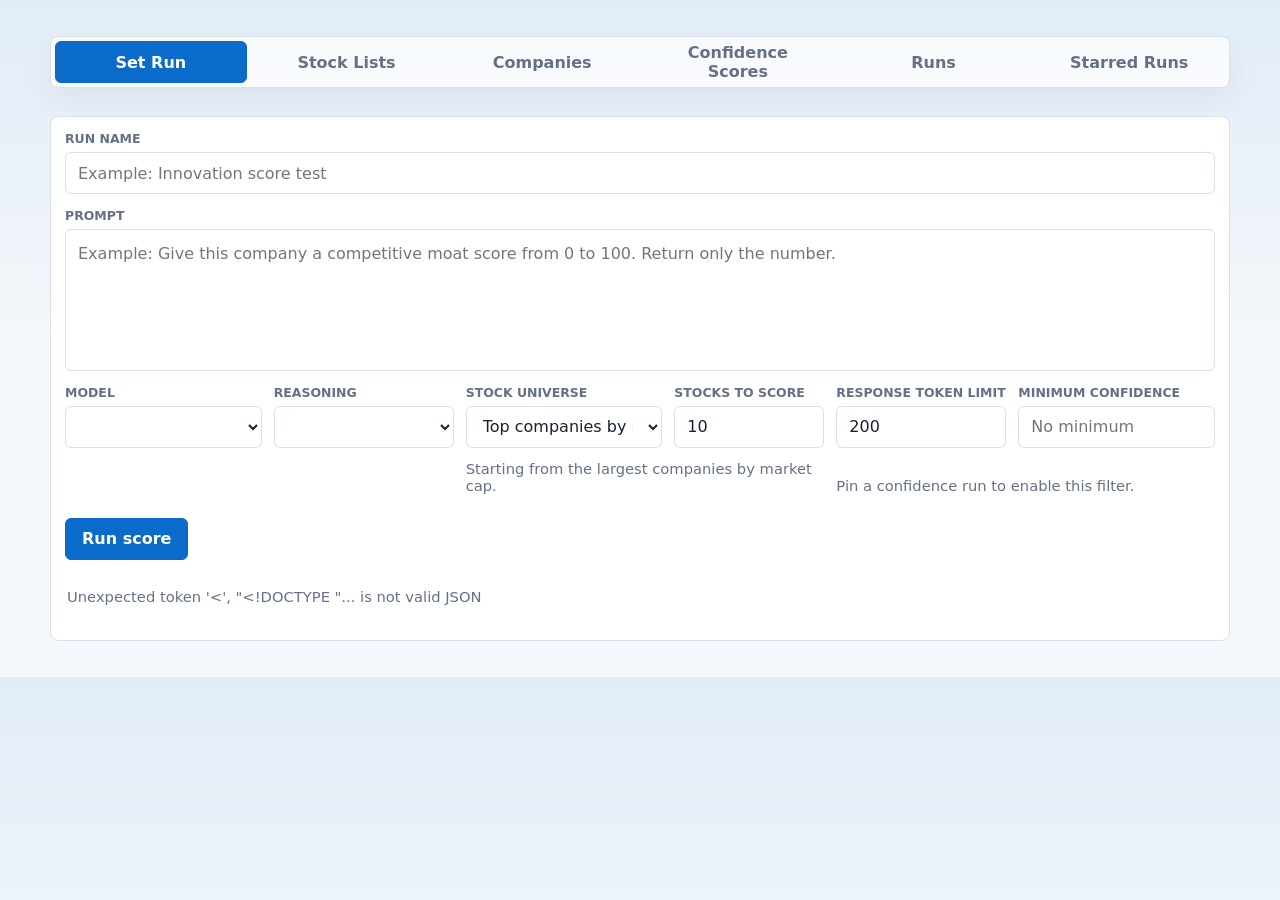
==== index.html @ 7d156f44 "Separate and pin confidence score runs" ====
<!doctype html>
<html lang="en">
  <head>
    <meta charset="utf-8" />
    <meta name="viewport" content="width=device-width, initial-scale=1" />
    <title>AI Stock Scorer</title>
    <link rel="stylesheet" href="/styles.css" />
  </head>
  <body>
    <main class="shell">
      <nav class="home-tabs" role="tablist" aria-label="Stock scorer sections">
        <button
          id="setRunTab"
          class="home-tab is-active"
          type="button"
          role="tab"
          aria-selected="true"
          aria-controls="setRunPanel"
          data-home-tab="set-run"
        >Set Run</button>
        <button
          id="stockListsTab"
          class="home-tab"
          type="button"
          role="tab"
          aria-selected="false"
          aria-controls="stockListsPanel"
          data-home-tab="stock-lists"
          tabindex="-1"
        >Stock Lists</button>
        <button
          id="companiesTab"
          class="home-tab"
          type="button"
          role="tab"
          aria-selected="false"
          aria-controls="companiesPanel"
          data-home-tab="companies"
          tabindex="-1"
        >Companies</button>
        <button
          id="confidenceScoresTab"
          class="home-tab"
          type="button"
          role="tab"
          aria-selected="false"
          aria-controls="confidenceScoresPanel"
          data-home-tab="confidence-scores"
          tabindex="-1"
        >Confidence Scores</button>
        <button
          id="runsTab"
          class="home-tab"
          type="button"
          role="tab"
          aria-selected="false"
          aria-controls="runsPanel"
          data-home-tab="runs"
          tabindex="-1"
        >Runs</button>
        <button
          id="starredRunsTab"
          class="home-tab"
          type="button"
          role="tab"
          aria-selected="false"
          aria-controls="starredRunsPanel"
          data-home-tab="starred-runs"
          tabindex="-1"
        >Starred Runs</button>
      </nav>

      <section
        id="setRunPanel"
        class="prompt-panel home-tab-panel"
        role="tabpanel"
        aria-labelledby="setRunTab"
        data-home-panel="set-run"
      >
        <label>
          <span>Run name</span>
          <input id="runNameInput" type="text" maxlength="120" placeholder="Example: Innovation score test" />
        </label>
        <label>
          <span>Prompt</span>
          <textarea id="promptInput" rows="5" placeholder="Example: Give this company a competitive moat score from 0 to 100. Return only the number."></textarea>
        </label>
        <div class="run-options">
          <label>
            <span>Model</span>
            <select id="modelSelect"></select>
          </label>
          <label>
            <span>Reasoning</span>
            <select id="reasoningSelect"></select>
          </label>
          <label>
            <span>Stock universe</span>
            <select id="universeSelect">
              <option value="top">Top companies by market cap</option>
            </select>
          </label>
          <label>
            <span>Stocks to score</span>
            <input id="companyCountInput" type="number" min="1" max="2000" value="10" />
          </label>
          <label>
            <span>Response token limit</span>
            <input id="maxTokensInput" type="number" min="1" max="32768" value="200" />
          </label>
          <label>
            <span>Minimum confidence</span>
            <input id="minimumConfidenceInput" type="number" min="0" max="100" step="1" placeholder="No minimum" />
          </label>
          <p id="companyCountHelp">Starting from the largest companies by market cap.</p>
          <p id="confidenceFilterHelp">Pin a confidence run to enable this filter.</p>
        </div>
        <div class="actions">
          <button id="runButton" type="button">Run score</button>
        </div>
        <p id="status" class="status" role="status"></p>
      </section>

      <section
        id="stockListsPanel"
        class="list-manager home-tab-panel"
        role="tabpanel"
        aria-labelledby="stockListsTab stockListsTitle"
        data-home-panel="stock-lists"
        hidden
      >
        <div class="section-heading">
          <div>
            <p class="eyebrow">Custom universes</p>
            <h2 id="stockListsTitle">Stock lists</h2>
          </div>
          <button id="newListButton" class="secondary-button" type="button">New list</button>
        </div>

        <div class="list-editor-grid">
          <div class="list-editor-controls">
            <label>
              <span>Saved list</span>
              <select id="listEditorSelect">
                <option value="">New list</option>
              </select>
            </label>
            <label>
              <span>List name</span>
              <input id="listNameInput" type="text" maxlength="120" placeholder="Example: Semiconductor leaders" />
            </label>
            <label>
              <span>Find stocks</span>
              <input id="stockSearchInput" type="search" placeholder="Search company or ticker" autocomplete="off" />
            </label>
            <div id="stockSearchResults" class="stock-picker-results" aria-live="polite"></div>
          </div>

          <div class="selected-stocks-panel">
            <div class="selected-stocks-heading">
              <span>Selected stocks</span>
              <strong id="selectedStockCount">0</strong>
            </div>
            <div id="selectedStocks" class="selected-stocks"></div>
          </div>
        </div>

        <div class="actions list-actions">
          <button id="saveListButton" type="button">Save list</button>
          <button id="archiveListButton" class="danger-button" type="button" disabled>Archive list</button>
          <p id="listStatus" class="status" role="status"></p>
        </div>
      </section>

      <section
        id="companiesPanel"
        class="home-tab-panel companies-panel"
        role="tabpanel"
        aria-labelledby="companiesTab companiesTitle"
        data-home-panel="companies"
        hidden
      >
        <div class="section-heading">
          <div>
            <p class="eyebrow">Scraped universe</p>
            <h2 id="companiesTitle">Companies</h2>
          </div>
        </div>
        <div class="companies-toolbar">
          <label>
            <span>Search companies</span>
            <input id="companiesSearchInput" type="search" placeholder="Company or ticker" autocomplete="off" />
          </label>
          <p id="companiesStatus" class="status" role="status"></p>
        </div>
        <div class="table-wrap" aria-label="Scraped companies">
          <table class="companies-table">
            <thead>
              <tr>
                <th>#</th>
                <th><button class="sort-button" type="button" data-company-sort="rank">Market cap rank</button></th>
                <th><button class="sort-button" type="button" data-company-sort="name">Company</button></th>
                <th><button class="sort-button" type="button" data-company-sort="marketCapValue">Market cap</button></th>
                <th>Price</th>
                <th><button class="sort-button" type="button" data-company-sort="country">Country</button></th>
              </tr>
            </thead>
            <tbody id="companyRows">
              <tr><td colspan="6">Loading companies...</td></tr>
            </tbody>
          </table>
        </div>
      </section>

      <section
        id="confidenceScoresPanel"
        class="home-tab-panel confidence-scores-panel"
        role="tabpanel"
        aria-labelledby="confidenceScoresTab confidenceScoresTitle"
        data-home-panel="confidence-scores"
        hidden
      >
        <div class="section-heading confidence-heading">
          <div>
            <p class="eyebrow">Model familiarity</p>
            <h2 id="confidenceScoresTitle">Confidence Scores</h2>
          </div>
        </div>
        <p id="confidenceRunsStatus" class="status" role="status"></p>
        <div class="table-wrap" aria-label="Confidence score runs">
          <table class="confidence-table">
            <thead>
              <tr>
                <th>Run</th>
                <th>Name</th>
                <th>Status</th>
                <th>Progress</th>
                <th>Cost</th>
                <th>Created</th>
                <th>Active dataset</th>
              </tr>
            </thead>
            <tbody id="confidenceRunRows">
              <tr><td colspan="7">Loading confidence runs...</td></tr>
            </tbody>
          </table>
        </div>
      </section>

      <section
        id="runsPanel"
        class="home-tab-panel runs-panel"
        role="tabpanel"
        aria-labelledby="runsTab runsTitle"
        data-home-panel="runs"
        hidden
      >
        <div class="section-heading runs-heading">
          <div>
            <p class="eyebrow">Saved rankings</p>
            <h2 id="runsTitle">Runs</h2>
          </div>
        </div>
        <p id="runsStatus" class="status" role="status"></p>
        <div class="table-wrap" aria-label="Saved scoring runs">
          <table>
            <thead>
              <tr>
                <th>Run</th>
                <th>Name</th>
                <th>Status</th>
                <th>Progress</th>
                <th>Cost</th>
                <th>Created</th>
                <th></th>
              </tr>
            </thead>
            <tbody id="runRows"></tbody>
          </table>
        </div>
      </section>

      <section
        id="starredRunsPanel"
        class="home-tab-panel runs-panel"
        role="tabpanel"
        aria-labelledby="starredRunsTab starredRunsTitle"
        data-home-panel="starred-runs"
        hidden
      >
        <div class="section-heading runs-heading">
          <div>
            <p class="eyebrow">Pinned rankings</p>
            <h2 id="starredRunsTitle">Starred Runs</h2>
          </div>
        </div>
        <p id="starredRunsStatus" class="status" role="status"></p>
        <div class="table-wrap" aria-label="Starred scoring runs">
          <table>
            <thead>
              <tr>
                <th>Run</th>
                <th>Name</th>
                <th>Status</th>
                <th>Progress</th>
                <th>Cost</th>
                <th>Created</th>
                <th></th>
              </tr>
            </thead>
            <tbody id="starredRunRows"></tbody>
          </table>
        </div>
      </section>
    </main>
    <script src="/app.js" type="module"></script>
  </body>
</html>
---- styles.css ----
:root {
  color-scheme: light;
  --ink: #18212f;
  --muted: #657086;
  --line: #d9e0ea;
  --panel: #ffffff;
  --backdrop: #f4f7fb;
  --accent: #0b6bcb;
  --accent-strong: #064b91;
  --gain: #087f5b;
  --loss: #c92a2a;
  font-family: Inter, ui-sans-serif, system-ui, -apple-system, BlinkMacSystemFont, "Segoe UI", sans-serif;
}

* {
  box-sizing: border-box;
}

body {
  margin: 0;
  min-width: 320px;
  color: var(--ink);
  background:
    linear-gradient(180deg, rgba(11, 107, 203, 0.08), transparent 340px),
    var(--backdrop);
}

.shell {
  width: min(1180px, calc(100% - 32px));
  margin: 0 auto;
  padding: 36px 0;
}

.run-shell {
  padding-bottom: max(36px, 55vh);
}

.page-nav {
  display: flex;
  justify-content: flex-end;
  margin-bottom: 16px;
}

.nav-link {
  display: inline-flex;
  align-items: center;
  min-height: 38px;
  padding: 0 12px;
  border: 1px solid var(--line);
  border-radius: 6px;
  background: rgba(255, 255, 255, 0.78);
  box-shadow: 0 10px 24px rgba(29, 45, 68, 0.06);
}

.hero {
  display: grid;
  grid-template-columns: minmax(0, 1fr) 230px;
  align-items: end;
  gap: 24px;
  margin-bottom: 28px;
}

.eyebrow,
.status,
label span,
.hero-stat small {
  color: var(--muted);
}

.status:empty {
  display: none;
}

.eyebrow {
  margin: 0 0 10px;
  font-size: 0.82rem;
  font-weight: 700;
  text-transform: uppercase;
  letter-spacing: 0.08em;
}

h1 {
  margin: 0;
  max-width: 760px;
  font-size: clamp(2.1rem, 4vw, 4.8rem);
  line-height: 0.98;
}

.lede {
  max-width: 660px;
  margin: 18px 0 0;
  color: #405068;
  font-size: 1.06rem;
  line-height: 1.55;
}

.hero-stat {
  padding: 18px;
  border: 1px solid var(--line);
  border-radius: 8px;
  background: rgba(255, 255, 255, 0.78);
  box-shadow: 0 18px 40px rgba(29, 45, 68, 0.08);
}

.hero-stat span,
.hero-stat small {
  display: block;
  font-size: 0.82rem;
}

.hero-stat strong {
  display: block;
  margin-top: 6px;
  font-size: 3rem;
  line-height: 1;
}

.toolbar {
  display: grid;
  grid-template-columns: minmax(230px, 1fr) minmax(160px, 220px) 150px auto;
  gap: 12px;
  align-items: end;
  padding: 14px;
  border: 1px solid var(--line);
  border-radius: 8px;
  background: var(--panel);
}

label {
  display: grid;
  gap: 6px;
}

label span {
  font-size: 0.78rem;
  font-weight: 700;
  text-transform: uppercase;
}

input,
select,
textarea,
button {
  min-height: 42px;
  border: 1px solid var(--line);
  border-radius: 6px;
  font: inherit;
}

input,
select,
textarea {
  width: 100%;
  padding: 0 12px;
  color: var(--ink);
  background: #fff;
}

#promptInput {
  overflow-y: hidden;
  resize: none;
}

textarea {
  min-height: 130px;
  padding: 12px;
  resize: vertical;
  line-height: 1.45;
}

button {
  padding: 0 16px;
  color: #fff;
  background: var(--accent);
  border-color: var(--accent);
  font-weight: 700;
  cursor: pointer;
}

button:hover {
  background: var(--accent-strong);
}

.secondary-button {
  color: var(--accent);
  background: #eef5ff;
  border-color: #c9d9ec;
}

.secondary-button:hover {
  color: #fff;
  background: var(--accent);
}

.prompt-panel {
  display: grid;
  gap: 14px;
  padding: 14px;
  border: 1px solid var(--line);
  border-radius: 8px;
  background: var(--panel);
}

.home-tabs {
  display: flex;
  gap: 4px;
  margin-bottom: 28px;
  padding: 4px;
  border: 1px solid var(--line);
  border-radius: 8px;
  background: rgba(255, 255, 255, 0.72);
  box-shadow: 0 12px 30px rgba(29, 45, 68, 0.06);
}

.home-tab {
  flex: 1 1 0;
  min-width: 0;
  color: var(--muted);
  background: transparent;
  border-color: transparent;
}

.home-tab:hover {
  color: var(--accent-strong);
  background: #eef5ff;
}

.home-tab.is-active {
  color: #fff;
  background: var(--accent);
  border-color: var(--accent);
}

.home-tab-panel[hidden] {
  display: none;
}

.list-manager {
  margin-top: 22px;
  padding: 18px;
  border: 1px solid var(--line);
  border-radius: 8px;
  background: var(--panel);
}

.list-manager.home-tab-panel {
  margin-top: 0;
}

.runs-heading {
  margin-bottom: 8px;
  padding: 0 2px;
}

.runs-panel > .status {
  min-height: 24px;
  margin: 0 0 10px;
}

.confidence-toolbar,
.companies-toolbar {
  display: flex;
  align-items: end;
  gap: 18px;
  margin-bottom: 14px;
}

.confidence-toolbar label,
.companies-toolbar label {
  flex: 0 1 420px;
}

.confidence-toolbar .status,
.companies-toolbar .status {
  flex: 1 1 auto;
  min-height: 24px;
  margin: 0 0 10px;
}

.confidence-run-link,
.confidence-details-link {
  display: inline-flex;
  align-items: center;
  justify-content: center;
  min-height: 42px;
  padding: 0 14px;
  border: 1px solid #c9d9ec;
  border-radius: 8px;
  text-decoration: none;
  font-weight: 700;
}

.confidence-table {
  min-width: 780px;
  table-layout: fixed;
}

.confidence-table th:nth-child(1) { width: 8%; }
.confidence-table th:nth-child(2) { width: 27%; }
.confidence-table th:nth-child(3) { width: 13%; }
.confidence-table th:nth-child(4) { width: 12%; }
.confidence-table th:nth-child(5) { width: 12%; }
.confidence-table th:nth-child(6) { width: 15%; }
.confidence-table th:nth-child(7) { width: 13%; }

.confidence-score {
  font-weight: 800;
}

.confidence-error {
  color: var(--loss);
  font-weight: 700;
}

.companies-table {
  min-width: 860px;
  table-layout: fixed;
}

.companies-table th:nth-child(1) { width: 6%; }
.companies-table th:nth-child(2) { width: 13%; }
.companies-table th:nth-child(3) { width: 31%; }
.companies-table th:nth-child(4) { width: 18%; }
.companies-table th:nth-child(5) { width: 14%; }
.companies-table th:nth-child(6) { width: 18%; }

.section-heading,
.selected-stocks-heading {
  display: flex;
  align-items: center;
  justify-content: space-between;
  gap: 16px;
}

.section-heading {
  margin-bottom: 16px;
}

.section-heading .eyebrow {
  margin-bottom: 4px;
}

.section-heading h2 {
  margin: 0;
  font-size: 1.45rem;
}

.list-editor-grid {
  display: grid;
  grid-template-columns: minmax(280px, 0.9fr) minmax(360px, 1.4fr);
  gap: 18px;
}

.list-editor-controls {
  display: grid;
  align-content: start;
  gap: 12px;
}

.stock-picker-results,
.selected-stocks {
  min-height: 156px;
  max-height: 330px;
  overflow-y: auto;
  border: 1px solid var(--line);
  border-radius: 6px;
  background: #fff;
}

.stock-picker-empty {
  margin: 0;
  padding: 18px;
  color: var(--muted);
}

.stock-picker-row,
.selected-stock-row {
  display: grid;
  grid-template-columns: 36px minmax(0, 1fr) auto;
  align-items: center;
  gap: 10px;
  min-height: 54px;
  padding: 8px 10px;
  border-bottom: 1px solid var(--line);
}

.stock-picker-row:last-child,
.selected-stock-row:last-child {
  border-bottom: 0;
}

.stock-picker-row img,
.selected-stock-row img {
  width: 32px;
  height: 32px;
  object-fit: contain;
}

.stock-picker-copy {
  min-width: 0;
}

.stock-picker-copy strong,
.stock-picker-copy span {
  display: block;
  overflow: hidden;
  text-overflow: ellipsis;
  white-space: nowrap;
}

.stock-picker-copy span {
  margin-top: 2px;
  color: var(--muted);
  font-size: 0.8rem;
}

.stock-picker-action {
  min-width: 42px;
  padding: 0 12px;
}

.selected-stocks-panel {
  min-width: 0;
}

.selected-stocks-heading {
  min-height: 42px;
  color: var(--muted);
  font-size: 0.78rem;
  font-weight: 700;
  text-transform: uppercase;
}

.selected-stocks-heading strong {
  color: var(--ink);
  font-size: 1rem;
}

.list-actions {
  margin-top: 14px;
}

.list-actions .status {
  flex: 1 1 240px;
  margin: 0;
}

.prompt-editor {
  display: grid;
  gap: 12px;
  margin-top: 14px;
  padding: 14px;
  border: 1px solid var(--line);
  border-radius: 8px;
  background: var(--panel);
  box-shadow: 0 12px 30px rgba(29, 45, 68, 0.06);
}

.prompt-editor[hidden] {
  display: none;
}

.run-editor label {
  display: grid;
  gap: 6px;
}

.actions {
  display: flex;
  flex-wrap: wrap;
  gap: 12px;
  align-items: center;
}

.run-options {
  display: grid;
  grid-template-columns: minmax(180px, 1fr) minmax(140px, 180px) minmax(190px, 1fr) minmax(120px, 150px) minmax(140px, 170px) minmax(0, 1fr);
  gap: 12px;
  align-items: end;
}

.run-options p {
  margin: 0 0 10px;
  color: var(--muted);
  font-size: 0.92rem;
}

#companyCountHelp {
  grid-column: 3 / span 2;
}

#confidenceFilterHelp {
  grid-column: 5 / span 2;
}

.secondary-link,
.row-link,
.company-link {
  color: var(--accent);
  font-weight: 700;
  text-decoration: none;
}

.secondary-link:hover,
.row-link:hover,
.company-link:hover {
  color: var(--accent-strong);
  text-decoration: underline;
}

.detail-toolbar {
  grid-template-columns: minmax(220px, max-content);
  justify-content: start;
  align-items: stretch;
  width: fit-content;
  max-width: 100%;
  padding: 0;
}

.detail-toolbar .secondary-button {
  display: flex;
  align-items: center;
  min-height: 64px;
  padding: 0 20px;
}

.detail-shell {
  max-width: 1320px;
}

.metric-grid {
  display: grid;
  grid-template-columns: repeat(5, minmax(0, 1fr));
  gap: 12px;
  margin-bottom: 14px;
}

.run-metric-grid {
  grid-template-columns: repeat(4, minmax(0, 1fr));
}

.metric-card {
  min-width: 0;
  padding: 16px;
  border: 1px solid var(--line);
  border-radius: 8px;
  background: var(--panel);
  box-shadow: 0 12px 30px rgba(29, 45, 68, 0.06);
}

.metric-card span {
  display: block;
  color: var(--muted);
  font-size: 0.76rem;
  font-weight: 800;
  text-transform: uppercase;
}

.metric-card strong {
  display: block;
  margin-top: 8px;
  overflow-wrap: anywhere;
  font-size: 1.35rem;
  line-height: 1;
}

.metric-card .metric-note {
  display: block;
  margin-top: 9px;
  color: var(--muted);
  font-size: 0.78rem;
  line-height: 1.25;
}

.metric-card .metric-note b {
  color: var(--ink);
}

.metric-card strong .model-label {
  color: var(--ink);
  font-size: 1.12rem;
  line-height: 1.1;
  text-transform: none;
}

.metric-card strong .model-id {
  margin-top: 6px;
  color: var(--muted);
  font-size: 0.8rem;
  line-height: 1.25;
  text-transform: none;
}

.detail-grid {
  display: grid;
  grid-template-columns: repeat(2, minmax(0, 1fr));
  gap: 14px;
  margin-bottom: 14px;
}

.detail-grid.single-column {
  grid-template-columns: 1fr;
}

.detail-panel {
  min-width: 0;
  padding: 16px;
  border: 1px solid var(--line);
  border-radius: 8px;
  background: var(--panel);
  box-shadow: 0 12px 30px rgba(29, 45, 68, 0.06);
}

.detail-panel h2 {
  margin: 0;
  color: var(--muted);
  font-size: 0.78rem;
  text-transform: uppercase;
}

.panel-heading {
  display: flex;
  justify-content: space-between;
  gap: 12px;
  align-items: center;
  margin-bottom: 12px;
}

.panel-heading span {
  color: var(--muted);
  font-size: 0.82rem;
  font-weight: 700;
}

.text-block {
  min-height: 150px;
  margin: 0;
  padding: 12px;
  border: 1px solid var(--line);
  border-radius: 6px;
  color: #203047;
  background: #f8fafd;
  line-height: 1.55;
  white-space: pre-wrap;
}

.response-panel {
  display: grid;
  align-content: start;
}

.response-text {
  min-height: 150px;
  max-height: none;
  overflow: auto;
}

.token-bars {
  display: grid;
  gap: 16px;
  margin-top: 14px;
}

.token-row {
  display: grid;
  gap: 8px;
}

.token-row > div:first-child {
  display: flex;
  justify-content: space-between;
  gap: 12px;
}

.token-row span {
  color: var(--muted);
  font-weight: 800;
}

.bar {
  height: 12px;
  overflow: hidden;
  border-radius: 999px;
  background: #edf2f8;
}

.bar span {
  display: block;
  width: 0;
  height: 100%;
  border-radius: inherit;
  background: linear-gradient(90deg, var(--accent), #20a4f3);
}

.metadata-list {
  display: grid;
  gap: 10px;
  margin: 14px 0 0;
}

.metadata-list div {
  display: grid;
  grid-template-columns: 150px minmax(0, 1fr);
  gap: 14px;
  padding-bottom: 10px;
  border-bottom: 1px solid var(--line);
}

.metadata-list dt {
  color: var(--muted);
  font-size: 0.8rem;
  font-weight: 800;
  text-transform: uppercase;
}

.metadata-list dd {
  margin: 0;
  overflow-wrap: anywhere;
  font-weight: 700;
}

.result-toolbar {
  grid-template-columns: repeat(auto-fit, minmax(130px, 1fr));
  align-items: stretch;
}

.result-toolbar button {
  width: 100%;
}

.danger-button {
  background: var(--loss);
  border-color: var(--loss);
}

.danger-button:hover {
  background: #a61e1e;
}

button:disabled {
  cursor: not-allowed;
  opacity: 0.55;
}

.compact-hero h1 {
  font-size: clamp(2rem, 3vw, 3.4rem);
}

.prompt-cell {
  max-width: 520px;
  white-space: normal;
  line-height: 1.35;
}

.row-actions {
  white-space: nowrap;
}

.row-actions-inner {
  display: flex;
  gap: 12px;
  align-items: center;
}

.link-button {
  min-height: auto;
  padding: 0;
  border: 0;
  color: var(--accent);
  background: transparent;
  font-weight: 700;
}

.link-button:hover {
  color: var(--accent-strong);
  background: transparent;
  text-decoration: underline;
}

.danger-link {
  color: var(--loss);
}

.danger-link:hover {
  color: #a61e1e;
}

.pill {
  display: inline-flex;
  align-items: center;
  min-height: 26px;
  padding: 0 9px;
  border-radius: 999px;
  color: #46546a;
  background: #edf1f6;
  font-size: 0.8rem;
  font-weight: 800;
}

.pill.good {
  color: #065f46;
  background: #dff7ec;
}

.pill.bad {
  color: #991b1b;
  background: #fee2e2;
}

.pill.live {
  color: #075985;
  background: #e0f2fe;
}

.error-cell {
  max-width: 360px;
  color: var(--loss);
  white-space: normal;
}

.status {
  min-height: 24px;
  margin: 14px 2px;
  font-size: 0.92rem;
}

.result-view-tabs {
  display: flex;
  gap: 4px;
  margin: 18px 0 14px;
  padding: 4px;
  border: 1px solid var(--line);
  border-radius: 8px;
  background: rgba(255, 255, 255, 0.72);
  box-shadow: 0 12px 30px rgba(29, 45, 68, 0.06);
}

.result-view-tab {
  flex: 1 1 0;
  min-width: 0;
  color: var(--muted);
  background: transparent;
  border-color: transparent;
}

.result-view-tab span {
  display: inline-flex;
  justify-content: center;
  min-width: 25px;
  margin-left: 6px;
  padding: 2px 7px;
  border-radius: 999px;
  color: inherit;
  background: rgba(100, 116, 139, 0.12);
  font-size: 0.78rem;
}

.result-view-tab:hover {
  color: var(--accent-strong);
  background: #eef5ff;
}

.result-view-tab.is-active {
  color: #fff;
  background: var(--accent);
  border-color: var(--accent);
}

.result-view-tab.is-active span {
  background: rgba(255, 255, 255, 0.2);
}

.filter-toolbar {
  display: grid;
  grid-template-columns: minmax(190px, 1fr) minmax(140px, 190px) auto auto minmax(220px, 1fr);
  gap: 12px;
  align-items: end;
  margin: 18px 0 14px;
  padding: 14px;
  border: 1px solid var(--line);
  border-radius: 8px;
  background: var(--panel);
  box-shadow: 0 12px 30px rgba(29, 45, 68, 0.06);
}

.filter-toolbar[hidden] {
  display: none;
}

.failed-actions {
  display: flex;
  justify-content: flex-end;
  margin: 14px 0;
}

.failed-actions[hidden] {
  display: none;
}

.score-stepper {
  display: flex;
  gap: 8px;
}

.icon-button {
  min-width: 54px;
  padding: 0 12px;
}

.filter-status {
  margin: 0 0 9px;
  color: var(--muted);
  font-size: 0.92rem;
}

.table-display-tools {
  display: flex;
  justify-content: flex-end;
  margin: -2px 0 10px;
}

.column-selector {
  position: relative;
}

.column-selector summary {
  min-width: 116px;
  padding: 10px 14px;
  border: 1px solid #bfd4ef;
  border-radius: 7px;
  background: var(--soft-blue);
  color: var(--blue);
  font-weight: 800;
  text-align: center;
  cursor: pointer;
  list-style: none;
}

.column-selector summary::-webkit-details-marker {
  display: none;
}

.column-selector summary::after {
  content: "▾";
  margin-left: 9px;
}

.column-selector[open] summary::after {
  content: "▴";
}

.column-selector-menu {
  position: absolute;
  z-index: 4;
  top: calc(100% + 6px);
  right: 0;
  display: grid;
  width: 220px;
  max-height: calc(100vh - 100px);
  overflow-y: auto;
  padding: 10px;
  border: 1px solid var(--line);
  border-radius: 8px;
  background: var(--panel);
  box-shadow: 0 16px 34px rgba(29, 45, 68, 0.16);
}

.column-selector-menu [hidden] {
  display: none;
}

.column-selector-menu label {
  display: flex;
  align-items: center;
  gap: 10px;
  min-height: 36px;
  padding: 5px 7px;
  color: var(--ink);
  font-size: 0.9rem;
  font-weight: 700;
  cursor: pointer;
}

.column-selector-menu label:hover {
  background: var(--soft-blue);
}

.column-selector-menu input {
  width: 17px;
  height: 17px;
  margin: 0;
}

.column-reset-button {
  margin-top: 6px;
  padding: 9px 10px;
  border: 0;
  border-top: 1px solid var(--line);
  background: transparent;
  color: var(--blue);
  font-weight: 800;
  cursor: pointer;
}

.is-column-hidden {
  display: none !important;
}

.table-wrap {
  overflow-x: hidden;
  border: 1px solid var(--line);
  border-radius: 8px;
  background: var(--panel);
  box-shadow: 0 18px 40px rgba(29, 45, 68, 0.08);
}

table {
  width: 100%;
  min-width: 760px;
  border-collapse: collapse;
}

.ranking-table {
  table-layout: fixed;
  min-width: 0;
}

.ranking-table .position-column,
.ranking-table .position-cell {
  width: 3%;
}

.ranking-table [data-column="rank"],
.ranking-table [data-column="score"] {
  width: 4%;
}

.ranking-table [data-column="confidence"] {
  width: 6%;
}

.ranking-table [data-column="company"] {
  width: 15%;
}

.ranking-table [data-column="marketCap"] {
  width: 7%;
}

.ranking-table [data-column="input"],
.ranking-table [data-column="response"],
.ranking-table [data-column="reasoning"],
.ranking-table [data-column="total"],
.ranking-table [data-column="time"],
.ranking-table [data-column="search"] {
  width: 5%;
}

.ranking-table [data-column="budget"] {
  width: 6%;
}

.ranking-table [data-column="cost"],
.ranking-table [data-column="chart"],
.ranking-table [data-column="actions"] {
  width: 5.5%;
}

.ranking-table [data-column="error"] {
  width: 8%;
}

.ranking-table [data-column="dashboard"] {
  width: 6.5%;
}

.ranking-table.ranking-view [data-column="error"] {
  display: none;
}

th,
td {
  padding: 13px 12px;
  border-bottom: 1px solid var(--line);
  text-align: left;
  white-space: nowrap;
  overflow: hidden;
  text-overflow: ellipsis;
}

th {
  position: sticky;
  top: 0;
  z-index: 1;
  color: var(--muted);
  background: #f8fafd;
  font-size: 0.78rem;
  text-transform: uppercase;
}

.ranking-table th {
  padding-right: 8px;
  padding-left: 8px;
  white-space: normal;
  overflow: visible;
  text-overflow: clip;
}

.sort-button {
  display: inline-flex;
  width: 100%;
  align-items: center;
  max-width: 100%;
  padding: 0;
  border: 0;
  background: transparent;
  color: inherit;
  font: inherit;
  line-height: 1.2;
  text-align: left;
  text-transform: inherit;
  cursor: pointer;
  white-space: normal;
  overflow: visible;
}

.sort-button.is-active {
  color: var(--ink);
}

tbody tr:hover {
  background: #f8fbff;
}

.clickable-row {
  cursor: pointer;
}

.search-cell,
.details-cell {
  overflow: visible;
  text-align: left;
}

.error-actions {
  display: flex;
  align-items: flex-start;
  flex-direction: column;
  gap: 6px;
}

.row-redrive-button:disabled {
  cursor: not-allowed;
  opacity: 0.55;
}

.details-link {
  display: inline-flex;
  min-height: 34px;
  align-items: center;
  justify-content: center;
  padding: 0 10px;
  border: 1px solid #bfd3ed;
  border-radius: 6px;
  color: var(--accent);
  background: #edf5ff;
  font-weight: 700;
  text-decoration: none;
  white-space: nowrap;
  cursor: pointer;
}

.details-link:hover {
  border-color: var(--accent);
  background: #e2efff;
}

.response-only-shell {
  max-width: 1000px;
}

.response-only-panel {
  margin-top: 14px;
}

.response-only-text {
  min-height: 260px;
  max-height: none;
  overflow: visible;
}

.response-view-panel[hidden] {
  display: none;
}

.company-cell {
  display: flex;
  align-items: center;
  gap: 10px;
  min-width: 0;
}

.logo {
  flex: 0 0 34px;
  width: 34px;
  height: 34px;
  object-fit: contain;
}

.ticker {
  display: block;
  margin-top: 2px;
  color: var(--muted);
  font-size: 0.82rem;
}

.change-up {
  color: var(--gain);
  font-weight: 700;
}

.change-down {
  color: var(--loss);
  font-weight: 700;
}

@media (max-width: 820px) {
  .shell {
    width: min(100% - 20px, 1180px);
    padding-top: 22px;
  }

  .hero,
  .toolbar,
  .filter-toolbar,
  .metric-grid,
  .detail-grid,
  .list-editor-grid,
  .run-options {
    grid-template-columns: 1fr;
  }

  #companyCountHelp,
  #confidenceFilterHelp {
    grid-column: auto;
  }

  h1 {
    font-size: 2.55rem;
  }

  .hero-stat {
    width: 100%;
  }

  .home-tabs {
    flex-wrap: wrap;
  }

  .home-tab {
    flex-basis: 140px;
  }

  .confidence-toolbar,
  .companies-toolbar {
    align-items: stretch;
    flex-direction: column;
    gap: 4px;
  }

  .confidence-toolbar label,
  .companies-toolbar label {
    flex-basis: auto;
  }


  .response-text {
    height: auto;
    min-height: 150px;
    max-height: 420px;
  }
}
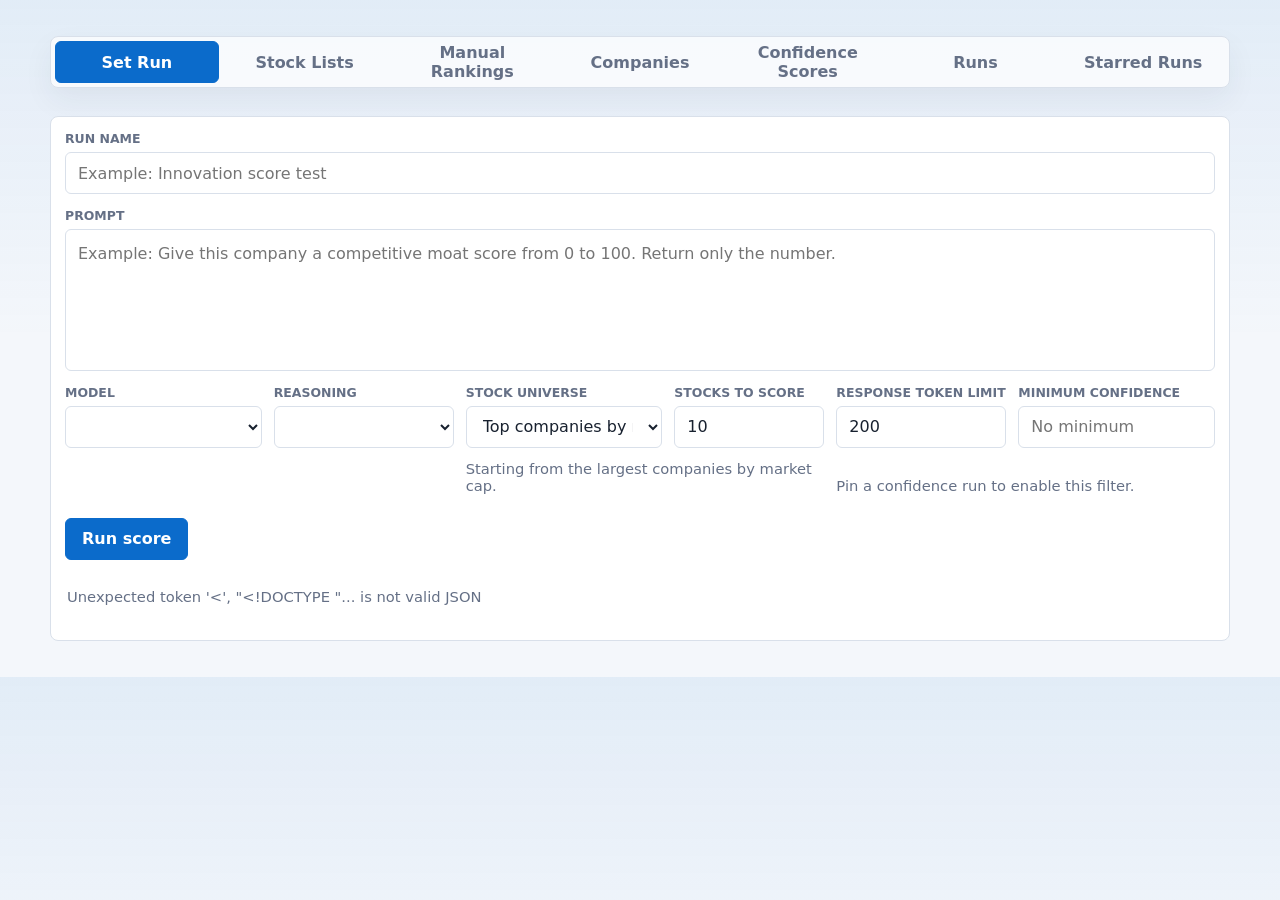
==== commit 96342368: "Add manual stock rankings and run comparisons" ====
--- a/index.html
+++ b/index.html
@@ -29,6 +29,16 @@
           tabindex="-1"
         >Stock Lists</button>
         <button
+          id="manualRankingsTab"
+          class="home-tab"
+          type="button"
+          role="tab"
+          aria-selected="false"
+          aria-controls="manualRankingsPanel"
+          data-home-tab="manual-rankings"
+          tabindex="-1"
+        >Manual Rankings</button>
+        <button
           id="companiesTab"
           class="home-tab"
           type="button"
@@ -119,6 +129,51 @@
           <button id="runButton" type="button">Run score</button>
         </div>
         <p id="status" class="status" role="status"></p>
+      </section>
+
+      <section
+        id="manualRankingsPanel"
+        class="home-tab-panel manual-rankings-panel"
+        role="tabpanel"
+        aria-labelledby="manualRankingsTab manualRankingsTitle"
+        data-home-panel="manual-rankings"
+        hidden
+      >
+        <div class="section-heading">
+          <div>
+            <p class="eyebrow">Personal scoring</p>
+            <h2 id="manualRankingsTitle">Manual Rankings</h2>
+          </div>
+        </div>
+        <div class="manual-ranking-controls">
+          <label>
+            <span>Saved ranking</span>
+            <select id="manualRankingSelect"><option value="">Create a ranking</option></select>
+          </label>
+          <label>
+            <span>Ranking name</span>
+            <input id="manualRankingName" type="text" maxlength="120" placeholder="Example: My quality ranking" />
+          </label>
+          <label>
+            <span>Stock list</span>
+            <select id="manualRankingStockList"><option value="">Choose a stock list</option></select>
+          </label>
+          <button id="createManualRankingButton" type="button">Create ranking</button>
+          <button id="archiveManualRankingButton" class="danger-button" type="button" disabled>Archive</button>
+        </div>
+        <div class="manual-ranking-toolbar">
+          <label>
+            <span>Search ranking</span>
+            <input id="manualRankingSearch" type="search" placeholder="Company or ticker" autocomplete="off" />
+          </label>
+          <p id="manualRankingStatus" class="status" role="status"></p>
+        </div>
+        <div class="table-wrap" aria-label="Manual stock ranking">
+          <table class="manual-ranking-table">
+            <thead><tr><th>Rank</th><th>Score</th><th>Company</th><th>Market Cap</th></tr></thead>
+            <tbody id="manualRankingRows"><tr><td colspan="4">Create or select a manual ranking.</td></tr></tbody>
+          </table>
+        </div>
       </section>
 
       <section
@@ -210,6 +265,11 @@
             </tbody>
           </table>
         </div>
+        <nav id="companiesPagination" class="pagination" aria-label="Companies pages">
+          <button id="companiesPreviousButton" class="secondary-button" type="button">Previous</button>
+          <span id="companiesPageStatus">Page 1 of 1</span>
+          <button id="companiesNextButton" class="secondary-button" type="button">Next</button>
+        </nav>
       </section>
 
       <section
@@ -237,7 +297,7 @@
                 <th>Progress</th>
                 <th>Cost</th>
                 <th>Created</th>
-                <th>Active dataset</th>
+                <th class="table-action-column">Pin</th>
               </tr>
             </thead>
             <tbody id="confidenceRunRows">
@@ -263,7 +323,7 @@
         </div>
         <p id="runsStatus" class="status" role="status"></p>
         <div class="table-wrap" aria-label="Saved scoring runs">
-          <table>
+          <table class="runs-table">
             <thead>
               <tr>
                 <th>Run</th>
@@ -272,7 +332,9 @@
                 <th>Progress</th>
                 <th>Cost</th>
                 <th>Created</th>
-                <th></th>
+                <th class="table-action-column">Star</th>
+                <th class="table-action-column">Rename</th>
+                <th class="table-action-column">Archive</th>
               </tr>
             </thead>
             <tbody id="runRows"></tbody>
@@ -296,7 +358,7 @@
         </div>
         <p id="starredRunsStatus" class="status" role="status"></p>
         <div class="table-wrap" aria-label="Starred scoring runs">
-          <table>
+          <table class="runs-table">
             <thead>
               <tr>
                 <th>Run</th>
@@ -305,7 +367,9 @@
                 <th>Progress</th>
                 <th>Cost</th>
                 <th>Created</th>
-                <th></th>
+                <th class="table-action-column">Star</th>
+                <th class="table-action-column">Rename</th>
+                <th class="table-action-column">Archive</th>
               </tr>
             </thead>
             <tbody id="starredRunRows"></tbody>
--- a/styles.css
+++ b/styles.css
@@ -373,6 +373,14 @@
   color: var(--muted);
 }
 
+.stock-picker-progress {
+  margin: 0;
+  padding: 10px 14px;
+  color: var(--muted);
+  font-size: 0.8rem;
+  text-align: center;
+}
+
 .stock-picker-row,
 .selected-stock-row {
   display: grid;
@@ -465,6 +473,22 @@
   gap: 6px;
 }
 
+.portfolio-builder label {
+  display: grid;
+  gap: 6px;
+}
+
+.portfolio-rule-grid {
+  display: grid;
+  grid-template-columns: repeat(4, minmax(0, 1fr));
+  gap: 12px;
+}
+
+.portfolio-rule-summary {
+  margin: 0;
+  color: var(--muted);
+}
+
 .actions {
   display: flex;
   flex-wrap: wrap;
@@ -493,19 +517,9 @@
   grid-column: 5 / span 2;
 }
 
-.secondary-link,
-.row-link,
-.company-link {
+.company-name {
   color: var(--accent);
   font-weight: 700;
-  text-decoration: none;
-}
-
-.secondary-link:hover,
-.row-link:hover,
-.company-link:hover {
-  color: var(--accent-strong);
-  text-decoration: underline;
 }
 
 .detail-toolbar {
@@ -539,6 +553,58 @@
   grid-template-columns: repeat(4, minmax(0, 1fr));
 }
 
+.portfolio-shell {
+  max-width: 1680px;
+}
+
+.portfolio-page-nav {
+  justify-content: space-between;
+}
+
+.portfolio-heading {
+  margin-bottom: 20px;
+}
+
+.portfolio-heading h1 {
+  margin: 8px 0 10px;
+}
+
+.portfolio-metric-grid {
+  grid-template-columns: repeat(5, minmax(0, 1fr));
+}
+
+.portfolio-table {
+  min-width: 0;
+  table-layout: fixed;
+}
+
+.portfolio-table th:nth-child(1) { width: 4%; }
+.portfolio-table th:nth-child(2) { width: 22%; }
+.portfolio-table th:nth-child(3) { width: 7%; }
+.portfolio-table th:nth-child(4) { width: 12%; }
+.portfolio-table th:nth-child(5) { width: 12%; }
+.portfolio-table th:nth-child(6) { width: 9%; }
+.portfolio-table th:nth-child(7) { width: 13%; }
+.portfolio-table th:nth-child(8) { width: 10%; }
+.portfolio-table th:nth-child(9) { width: 11%; }
+
+.portfolio-table th,
+.portfolio-table td {
+  padding-left: 12px;
+  padding-right: 12px;
+  overflow-wrap: anywhere;
+}
+
+.portfolio-table th {
+  white-space: normal;
+  overflow: visible;
+  text-overflow: clip;
+}
+
+.portfolio-weight {
+  font-weight: 800;
+}
+
 .metric-card {
   min-width: 0;
   padding: 16px;
@@ -561,6 +627,33 @@
   margin-top: 8px;
   overflow-wrap: anywhere;
   font-size: 1.35rem;
+  line-height: 1;
+}
+
+.token-breakdown {
+  display: grid;
+  grid-template-columns: repeat(2, minmax(0, 1fr));
+  gap: 12px 16px;
+  margin: 12px 0 0;
+}
+
+.token-breakdown div {
+  min-width: 0;
+}
+
+.token-breakdown dt {
+  color: var(--muted);
+  font-size: 0.7rem;
+  font-weight: 800;
+  text-transform: uppercase;
+}
+
+.token-breakdown dd {
+  margin: 3px 0 0;
+  overflow-wrap: anywhere;
+  color: var(--ink);
+  font-size: 1.15rem;
+  font-weight: 850;
   line-height: 1;
 }
 
@@ -752,37 +845,41 @@
   line-height: 1.35;
 }
 
-.row-actions {
+.table-action-column,
+.table-action-cell {
+  width: 104px;
+  text-align: center;
+}
+
+.table-action-button {
+  display: inline-flex;
+  min-height: 34px;
+  align-items: center;
+  justify-content: center;
+  padding: 0 10px;
+  border: 1px solid #bfd3ed;
+  border-radius: 6px;
+  color: var(--accent);
+  background: #edf5ff;
+  font-weight: 700;
   white-space: nowrap;
 }
 
-.row-actions-inner {
-  display: flex;
-  gap: 12px;
-  align-items: center;
-}
-
-.link-button {
-  min-height: auto;
-  padding: 0;
-  border: 0;
-  color: var(--accent);
-  background: transparent;
-  font-weight: 700;
-}
-
-.link-button:hover {
-  color: var(--accent-strong);
-  background: transparent;
-  text-decoration: underline;
-}
-
-.danger-link {
+.table-action-button:hover {
+  border-color: var(--accent);
+  background: #e2efff;
+}
+
+.table-action-button-danger {
+  border-color: #f0b9b9;
   color: var(--loss);
-}
-
-.danger-link:hover {
+  background: #fff1f1;
+}
+
+.table-action-button-danger:hover {
+  border-color: var(--loss);
   color: #a61e1e;
+  background: #ffe3e3;
 }
 
 .pill {
@@ -955,7 +1052,7 @@
   top: calc(100% + 6px);
   right: 0;
   display: grid;
-  width: 220px;
+  width: 285px;
   max-height: calc(100vh - 100px);
   overflow-y: auto;
   padding: 10px;
@@ -963,6 +1060,45 @@
   border-radius: 8px;
   background: var(--panel);
   box-shadow: 0 16px 34px rgba(29, 45, 68, 0.16);
+}
+
+.column-selector-options {
+  display: grid;
+}
+
+.column-selector-row {
+  display: grid;
+  grid-template-columns: minmax(0, 1fr) auto;
+  align-items: center;
+  gap: 6px;
+}
+
+.column-order-controls {
+  display: flex;
+  gap: 3px;
+}
+
+.column-order-button {
+  width: 28px;
+  height: 28px;
+  padding: 0;
+  border: 1px solid var(--line);
+  border-radius: 5px;
+  background: var(--panel);
+  color: var(--blue);
+  font-size: 0.9rem;
+  font-weight: 900;
+  line-height: 1;
+  cursor: pointer;
+}
+
+.column-order-button:hover:not(:disabled) {
+  background: var(--soft-blue);
+}
+
+.column-order-button:disabled {
+  opacity: 0.35;
+  cursor: default;
 }
 
 .column-selector-menu [hidden] {
@@ -1002,6 +1138,10 @@
   cursor: pointer;
 }
 
+.column-reset-button + .column-reset-button {
+  margin-top: 0;
+}
+
 .is-column-hidden {
   display: none !important;
 }
@@ -1014,6 +1154,26 @@
   box-shadow: 0 18px 40px rgba(29, 45, 68, 0.08);
 }
 
+.pagination {
+  display: flex;
+  align-items: center;
+  justify-content: center;
+  gap: 16px;
+  min-height: 58px;
+  margin: 14px 0 44px;
+}
+
+.pagination span {
+  min-width: 150px;
+  color: var(--muted);
+  font-weight: 800;
+  text-align: center;
+}
+
+.pagination button {
+  min-width: 110px;
+}
+
 table {
   width: 100%;
   min-width: 760px;
@@ -1030,52 +1190,95 @@
   width: 3%;
 }
 
-.ranking-table [data-column="rank"],
-.ranking-table [data-column="score"] {
+.ranking-table [data-table-column="rank"],
+.ranking-table [data-table-column="score"] {
   width: 4%;
 }
 
-.ranking-table [data-column="confidence"] {
+.ranking-table [data-table-column="scorePercentile"] {
+  width: 7%;
+}
+
+.ranking-table [data-table-column="confidence"] {
   width: 6%;
 }
 
-.ranking-table [data-column="company"] {
+.ranking-table [data-table-column="company"] {
   width: 15%;
 }
 
-.ranking-table [data-column="marketCap"] {
+.ranking-table [data-table-column="marketCap"] {
   width: 7%;
 }
 
-.ranking-table [data-column="input"],
-.ranking-table [data-column="response"],
-.ranking-table [data-column="reasoning"],
-.ranking-table [data-column="total"],
-.ranking-table [data-column="time"],
-.ranking-table [data-column="search"] {
+.ranking-table [data-table-column="input"],
+.ranking-table [data-table-column="response"],
+.ranking-table [data-table-column="reasoning"],
+.ranking-table [data-table-column="total"],
+.ranking-table [data-table-column="time"],
+.ranking-table [data-table-column="search"] {
   width: 5%;
 }
 
-.ranking-table [data-column="budget"] {
+.ranking-table [data-table-column="budget"] {
   width: 6%;
 }
 
-.ranking-table [data-column="cost"],
-.ranking-table [data-column="chart"],
-.ranking-table [data-column="actions"] {
+.ranking-table [data-table-column="cost"],
+.ranking-table [data-table-column="chart"],
+.ranking-table [data-table-column="actions"] {
   width: 5.5%;
 }
 
-.ranking-table [data-column="error"] {
+.ranking-table [data-table-column="error"] {
   width: 8%;
 }
 
-.ranking-table [data-column="dashboard"] {
+.ranking-table [data-table-column="dashboard"] {
   width: 6.5%;
 }
 
-.ranking-table.ranking-view [data-column="error"] {
+.ranking-table .failed-redrive-column {
+  width: 5.5%;
+}
+
+.ranking-table.ranking-view [data-table-column="error"],
+.ranking-table.ranking-view .failed-redrive-column {
   display: none;
+}
+
+.ranking-table.failed-view {
+  width: 100%;
+  min-width: 0;
+  table-layout: fixed;
+}
+
+.ranking-table.failed-view [data-table-column="error"] {
+  width: 14%;
+  white-space: normal;
+  overflow: hidden;
+  text-overflow: clip;
+}
+
+.ranking-table.failed-view .failed-redrive-column,
+.ranking-table.failed-view [data-table-column="search"],
+.ranking-table.failed-view [data-table-column="chart"],
+.ranking-table.failed-view [data-table-column="dashboard"],
+.ranking-table.failed-view [data-table-column="actions"] {
+  width: 7%;
+  padding-right: 4px;
+  padding-left: 4px;
+  overflow: hidden;
+}
+
+.ranking-table.failed-view .details-link {
+  width: 100%;
+  max-width: 100%;
+  min-width: 0;
+  padding-right: 4px;
+  padding-left: 4px;
+  box-sizing: border-box;
+  font-size: 0.76rem;
 }
 
 th,
@@ -1225,6 +1428,56 @@
 }
 
 @media (max-width: 820px) {
+  .portfolio-rule-grid,
+  .portfolio-metric-grid {
+    grid-template-columns: 1fr;
+  }
+
+  .portfolio-table {
+    display: block;
+    font-size: 0.88rem;
+  }
+
+  .portfolio-table thead {
+    display: none;
+  }
+
+  .portfolio-table tbody,
+  .portfolio-table tr,
+  .portfolio-table td {
+    display: block;
+    width: 100%;
+  }
+
+  .portfolio-table tr {
+    padding: 10px 14px;
+    border-bottom: 1px solid var(--line);
+  }
+
+  .portfolio-table td {
+    display: grid;
+    grid-template-columns: minmax(120px, 42%) minmax(0, 1fr);
+    align-items: center;
+    gap: 10px;
+    padding: 6px 0;
+    border: 0;
+    text-align: right;
+  }
+
+  .portfolio-table td::before {
+    content: attr(data-label);
+    color: var(--muted);
+    font-size: 0.72rem;
+    font-weight: 800;
+    text-align: left;
+    text-transform: uppercase;
+  }
+
+  .portfolio-table .company-cell {
+    justify-content: flex-end;
+    text-align: left;
+  }
+
   .shell {
     width: min(100% - 20px, 1180px);
     padding-top: 22px;
@@ -1280,3 +1533,88 @@
     max-height: 420px;
   }
 }
+
+.manual-ranking-controls {
+  display: grid;
+  grid-template-columns: minmax(220px, 1fr) minmax(220px, 1fr) minmax(220px, 1fr) auto auto;
+  gap: 14px;
+  align-items: end;
+  margin-bottom: 18px;
+}
+
+.manual-ranking-controls label,
+.manual-ranking-toolbar label {
+  display: grid;
+  gap: 6px;
+}
+
+.manual-ranking-controls label > span,
+.manual-ranking-toolbar label > span {
+  color: var(--muted);
+  font-size: 0.78rem;
+  font-weight: 800;
+  text-transform: uppercase;
+}
+
+.manual-ranking-toolbar {
+  display: flex;
+  align-items: end;
+  gap: 18px;
+  margin-bottom: 14px;
+}
+
+.manual-ranking-toolbar label {
+  flex: 0 1 420px;
+}
+
+.manual-ranking-table {
+  table-layout: fixed;
+  width: 100%;
+}
+
+.manual-ranking-table th:nth-child(1),
+.manual-ranking-table td:nth-child(1) {
+  width: 110px;
+}
+
+.manual-ranking-table th:nth-child(2),
+.manual-ranking-table td:nth-child(2) {
+  width: 150px;
+}
+
+.manual-ranking-table th:nth-child(4),
+.manual-ranking-table td:nth-child(4) {
+  width: 190px;
+}
+
+.manual-score-input {
+  width: 100px;
+  min-width: 0;
+}
+
+.run-comparison-panel {
+  display: grid;
+  grid-template-columns: minmax(260px, 520px) minmax(220px, 1fr);
+  align-items: end;
+  gap: 18px;
+  margin-bottom: 20px;
+}
+
+.run-comparison-panel label {
+  display: grid;
+  gap: 6px;
+}
+
+.run-comparison-panel label > span {
+  color: var(--muted);
+  font-size: 0.78rem;
+  font-weight: 800;
+  text-transform: uppercase;
+}
+
+@media (max-width: 980px) {
+  .manual-ranking-controls,
+  .run-comparison-panel {
+    grid-template-columns: 1fr;
+  }
+}
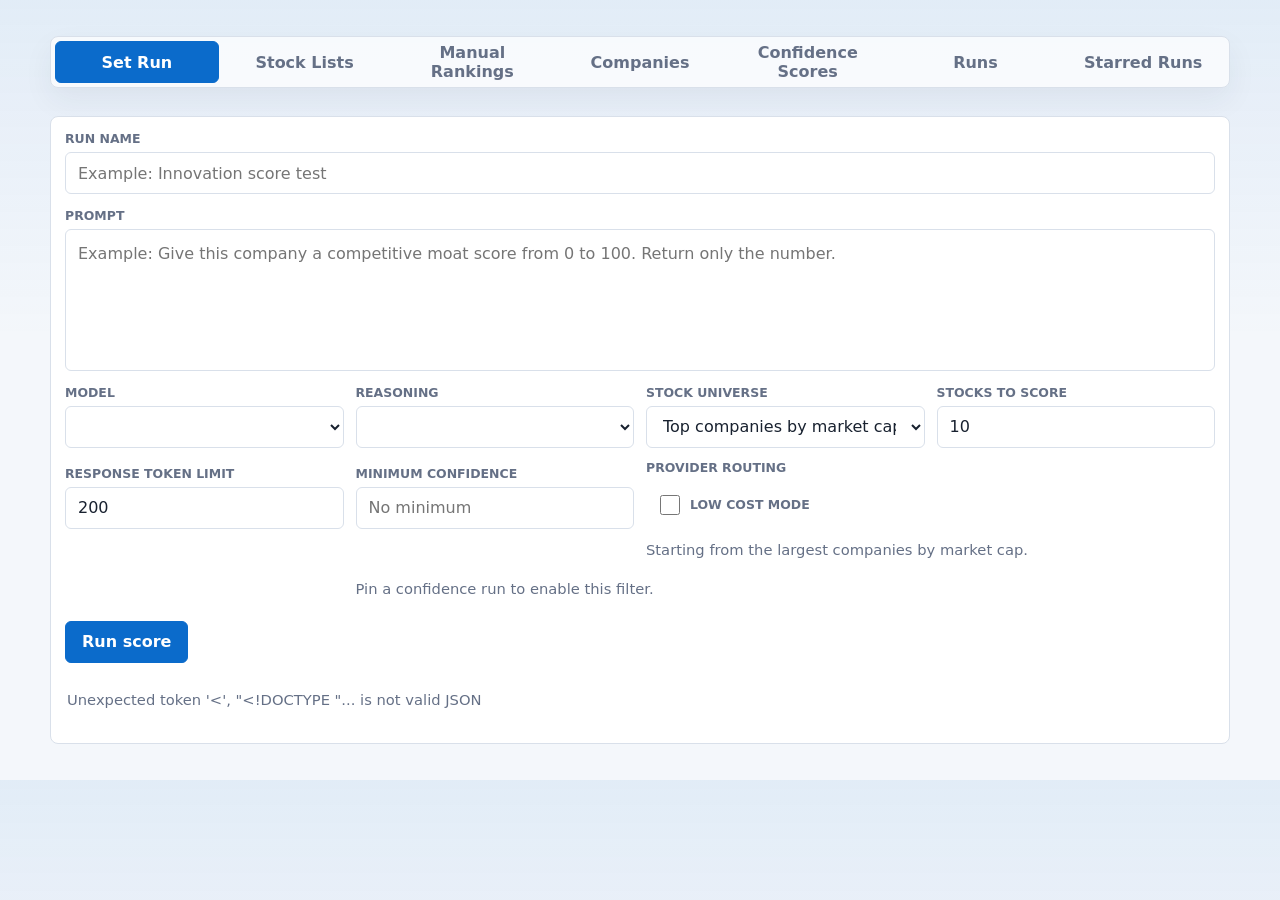
==== commit a9be5033: "Add lowest-cost provider routing mode" ====
--- a/index.html
+++ b/index.html
@@ -121,6 +121,13 @@
           <label>
             <span>Minimum confidence</span>
             <input id="minimumConfidenceInput" type="number" min="0" max="100" step="1" placeholder="No minimum" />
+          </label>
+          <label class="run-toggle-option">
+            <span>Provider routing</span>
+            <span class="run-toggle-control">
+              <input id="lowCostModeInput" type="checkbox" />
+              <span>Low cost mode</span>
+            </span>
           </label>
           <p id="companyCountHelp">Starting from the largest companies by market cap.</p>
           <p id="confidenceFilterHelp">Pin a confidence run to enable this filter.</p>
--- a/styles.css
+++ b/styles.css
@@ -498,7 +498,7 @@
 
 .run-options {
   display: grid;
-  grid-template-columns: minmax(180px, 1fr) minmax(140px, 180px) minmax(190px, 1fr) minmax(120px, 150px) minmax(140px, 170px) minmax(0, 1fr);
+  grid-template-columns: repeat(4, minmax(160px, 1fr));
   gap: 12px;
   align-items: end;
 }
@@ -514,7 +514,26 @@
 }
 
 #confidenceFilterHelp {
-  grid-column: 5 / span 2;
+  grid-column: 2 / span 2;
+}
+
+.run-toggle-control {
+  display: flex;
+  align-items: center;
+  min-height: 48px;
+  gap: 10px;
+  padding: 0 14px;
+  border: 1px solid var(--border);
+  background: #fff;
+  color: var(--ink);
+  font-weight: 700;
+}
+
+.run-toggle-control input {
+  width: 20px;
+  height: 20px;
+  margin: 0;
+  accent-color: var(--accent);
 }
 
 .company-name {
@@ -992,6 +1011,42 @@
 
 .failed-actions[hidden] {
   display: none;
+}
+
+.providers-table-wrap[hidden] {
+  display: none;
+}
+
+.table-display-tools[hidden],
+.pagination[hidden] {
+  display: none;
+}
+
+.provider-stats-table {
+  width: 100%;
+  table-layout: fixed;
+}
+
+.provider-stats-table th,
+.provider-stats-table td {
+  padding: 17px 12px;
+  overflow-wrap: anywhere;
+}
+
+.provider-stats-table .provider-name-column {
+  width: 18%;
+}
+
+.provider-name {
+  font-weight: 850;
+}
+
+.provider-stats-note {
+  margin: 0;
+  padding: 12px 16px 16px;
+  border-top: 1px solid var(--line);
+  color: var(--muted);
+  font-size: 0.86rem;
 }
 
 .score-stepper {
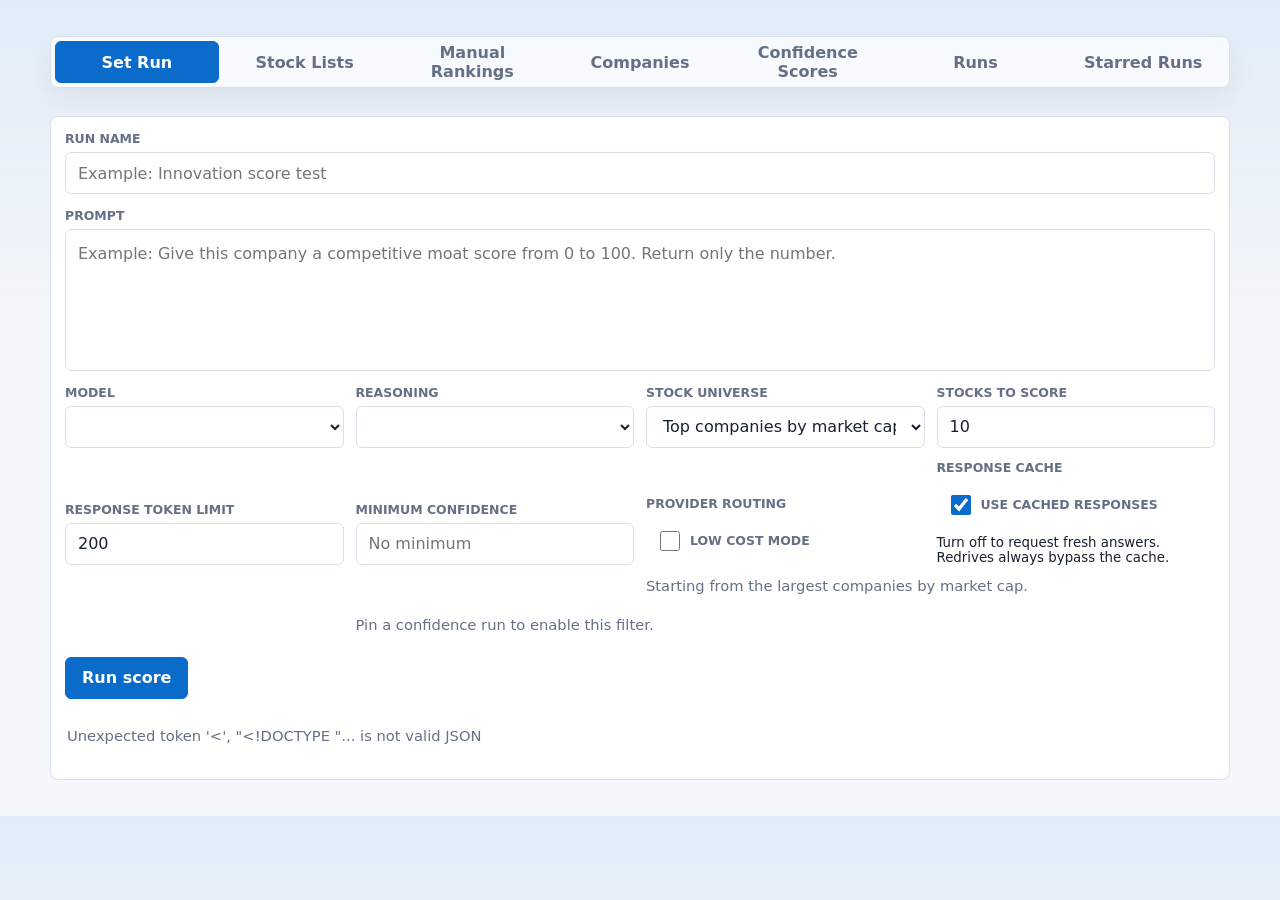
==== commit da97aecc: "thing" ====
--- a/index.html
+++ b/index.html
@@ -128,6 +128,11 @@
               <input id="lowCostModeInput" type="checkbox" />
               <span>Low cost mode</span>
             </span>
+          </label>
+          <label class="run-toggle-option">
+            <span>Response cache</span>
+            <span class="run-toggle-control"><input id="responseCacheInput" type="checkbox" checked /><span>Use cached responses</span></span>
+            <small>Turn off to request fresh answers. Redrives always bypass the cache.</small>
           </label>
           <p id="companyCountHelp">Starting from the largest companies by market cap.</p>
           <p id="confidenceFilterHelp">Pin a confidence run to enable this filter.</p>
--- a/styles.css
+++ b/styles.css
@@ -1202,7 +1202,9 @@
 }
 
 .table-wrap {
-  overflow-x: hidden;
+  max-width: 100%;
+  min-width: 0;
+  overflow-x: auto;
   border: 1px solid var(--line);
   border-radius: 8px;
   background: var(--panel);
@@ -1236,104 +1238,46 @@
 }
 
 .ranking-table {
-  table-layout: fixed;
+  table-layout: auto;
+  min-width: 100%;
+}
+
+.ranking-table th,
+.ranking-table td {
+  width: auto;
+}
+
+.ranking-table [data-table-column="company"] {
+  min-width: 180px;
+  max-width: 320px;
+  white-space: normal;
+}
+
+.ranking-table .company-cell > div {
   min-width: 0;
 }
 
-.ranking-table .position-column,
-.ranking-table .position-cell {
-  width: 3%;
-}
-
-.ranking-table [data-table-column="rank"],
-.ranking-table [data-table-column="score"] {
-  width: 4%;
-}
-
-.ranking-table [data-table-column="scorePercentile"] {
-  width: 7%;
-}
-
-.ranking-table [data-table-column="confidence"] {
-  width: 6%;
-}
-
-.ranking-table [data-table-column="company"] {
-  width: 15%;
-}
-
-.ranking-table [data-table-column="marketCap"] {
-  width: 7%;
-}
-
-.ranking-table [data-table-column="input"],
-.ranking-table [data-table-column="response"],
-.ranking-table [data-table-column="reasoning"],
-.ranking-table [data-table-column="total"],
-.ranking-table [data-table-column="time"],
-.ranking-table [data-table-column="search"] {
-  width: 5%;
-}
-
-.ranking-table [data-table-column="budget"] {
-  width: 6%;
-}
-
-.ranking-table [data-table-column="cost"],
-.ranking-table [data-table-column="chart"],
-.ranking-table [data-table-column="actions"] {
-  width: 5.5%;
+.ranking-table .company-name {
+  white-space: normal;
+  overflow-wrap: anywhere;
 }
 
 .ranking-table [data-table-column="error"] {
-  width: 8%;
-}
-
-.ranking-table [data-table-column="dashboard"] {
-  width: 6.5%;
-}
-
-.ranking-table .failed-redrive-column {
-  width: 5.5%;
-}
-
-.ranking-table.ranking-view [data-table-column="error"],
-.ranking-table.ranking-view .failed-redrive-column {
-  display: none;
-}
-
-.ranking-table.failed-view {
-  width: 100%;
-  min-width: 0;
-  table-layout: fixed;
-}
-
-.ranking-table.failed-view [data-table-column="error"] {
-  width: 14%;
+  min-width: 240px;
+  max-width: 400px;
   white-space: normal;
-  overflow: hidden;
-  text-overflow: clip;
-}
-
-.ranking-table.failed-view .failed-redrive-column,
-.ranking-table.failed-view [data-table-column="search"],
-.ranking-table.failed-view [data-table-column="chart"],
-.ranking-table.failed-view [data-table-column="dashboard"],
-.ranking-table.failed-view [data-table-column="actions"] {
-  width: 7%;
-  padding-right: 4px;
-  padding-left: 4px;
-  overflow: hidden;
-}
-
-.ranking-table.failed-view .details-link {
-  width: 100%;
-  max-width: 100%;
-  min-width: 0;
-  padding-right: 4px;
-  padding-left: 4px;
-  box-sizing: border-box;
-  font-size: 0.76rem;
+  overflow-wrap: anywhere;
+}
+
+.ranking-table .table-action-cell {
+  width: 1%;
+  white-space: nowrap;
+}
+
+.ranking-table .details-link {
+  width: auto;
+  min-width: max-content;
+  white-space: nowrap;
 }
 
 th,
@@ -1673,3 +1617,8 @@
     grid-template-columns: 1fr;
   }
 }
+/* Basket review keeps large portfolios scrollable and numeric fields readable. */
+.ibkr-table-wrap { max-height: 420px; overflow: auto; }
+.ibkr-table-wrap input:not([type="checkbox"]) { width: 140px; }
+.ibkr-table-wrap input[type="checkbox"] { width: auto; }
+#ibkrStatus { overflow-wrap: anywhere; }
